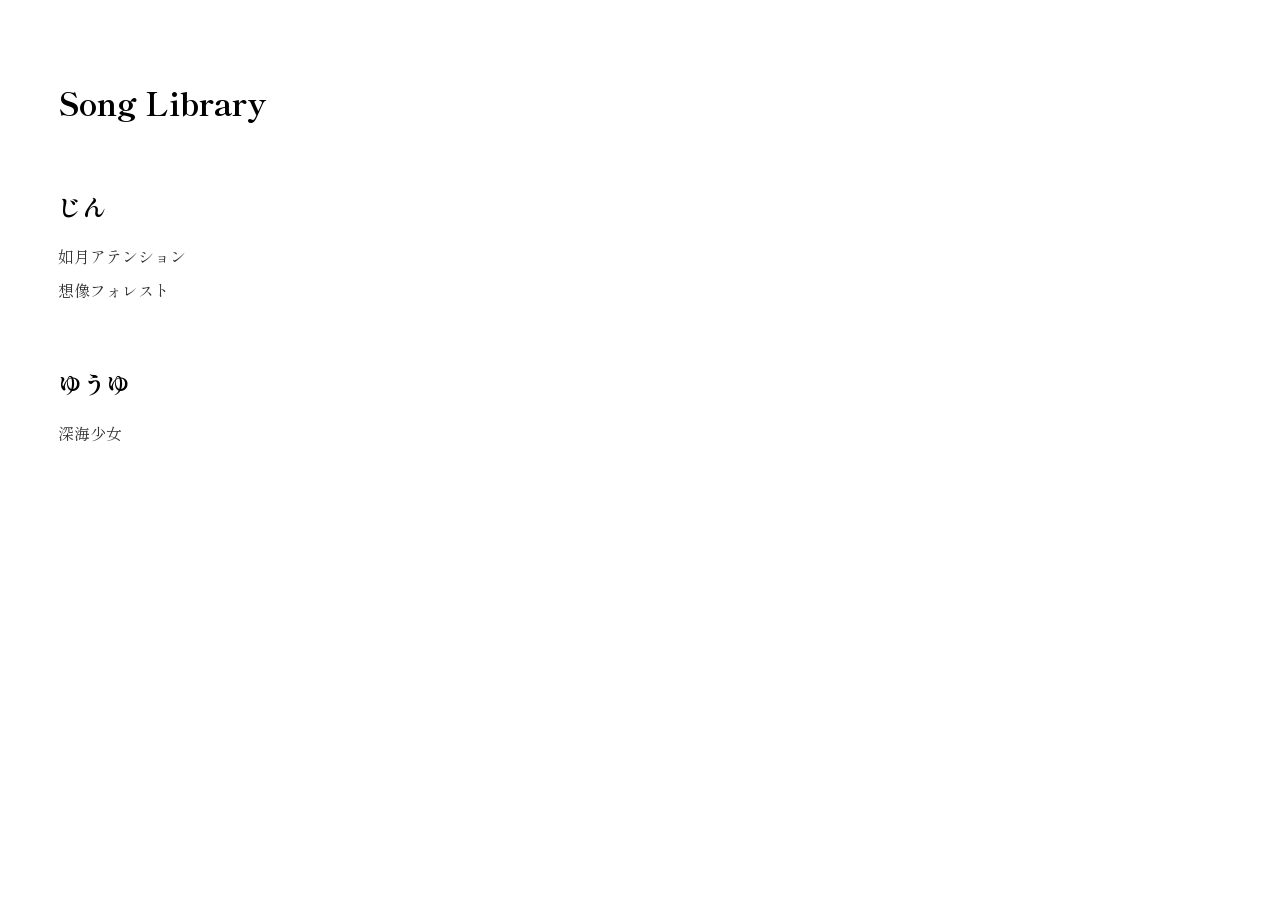
==== index.html @ 131fa568 "インデックスを作成" ====
<!DOCTYPE html>
<html lang="ja">
<head>
    <meta charset="UTF-8">
    <title>歌詞カードライブラリ</title>
    <link rel="stylesheet" href="css/style.css">
    <link href="https://fonts.googleapis.com/css2?family=Shippori+Mincho:wght@400;700&display=swap" rel="stylesheet">
    <style>
        body { font-family: 'Shippori Mincho', serif; padding: 50px; }
        .artist-section { margin-bottom: 30px; }
        ul { list-style: none; padding: 0; }
        li { margin: 10px 0; }
        a { text-decoration: none; color: #333; }
        a:hover { text-decoration: underline; }
    </style>
</head>
<body>
    <h1>Song Library</h1>
    
        <section class="artist-section">
            <h2>じん</h2>
            <ul><li><a href="じん/如月アテンション.html">如月アテンション</a></li><li><a href="じん/想像フォレスト.html">想像フォレスト</a></li></ul>
        </section>
        
        <section class="artist-section">
            <h2>ゆうゆ</h2>
            <ul><li><a href="ゆうゆ/深海少女.html">深海少女</a></li></ul>
        </section>
        
</body>
</html>
---- css/style.css ----
@charset "UTF-8";
l-ruby {
  display: ruby;
}

l-rt {
  display: ruby-text;
  font-size: 0.5em;
}

.mode-vocal l-ruby {
  display: inline;
}
.mode-vocal l-kanji {
  display: none;
}
.mode-vocal l-rt {
  display: inline;
  font-size: 1rem;
}

l-sep {
  display: none;
}

.mode-vocal l-sep {
  display: inline-block;
  font-weight: bold;
  color: red;
}

l-vowel {
  display: none;
}

.mode-vocal l-vowel {
  display: inline-block;
  font-weight: bold;
  color: blue;
}

l-breath {
  display: none;
}

.mode-vocal l-breath {
  display: inline-block;
  font-weight: bold;
  color: green;
}

l-cho {
  display: none;
}

.mode-vocal l-cho {
  display: inline-block;
  font-weight: bold;
  color: purple;
}

.mode-vocal l-acc {
  background-color: yellow;
}

section {
  margin-top: 4em;
}

main {
  margin: 0 auto;
  width: 800px;
  text-align: center;
  /* フォントの指定 */
  font-family: "Shippori Mincho", serif;
  /* 歌詞カードっぽく見せるためのおすすめ設定 */
  font-weight: 700;
  /* 通常の太さ（強調したいなら700） */
  line-height: 2.5;
  /* 行間を広げて余韻を出す */
  letter-spacing: 0.05em;
  /* 字間をわずかに広げて読みやすく */
  color: #333;
  /* 真っ黒より少しグレーにすると目に優しい */
}

/* 戻るリンクのスタイル */
.back-link {
  display: inline-block;
  margin-bottom: 20px;
  text-decoration: none;
  color: #888;
  font-size: 0.9rem;
  transition: color 0.3s;
}

.back-link:hover {
  color: #333;
}

@media print {
  .no-print {
    display: none !important;
  }
}/*# sourceMappingURL=style.css.map */
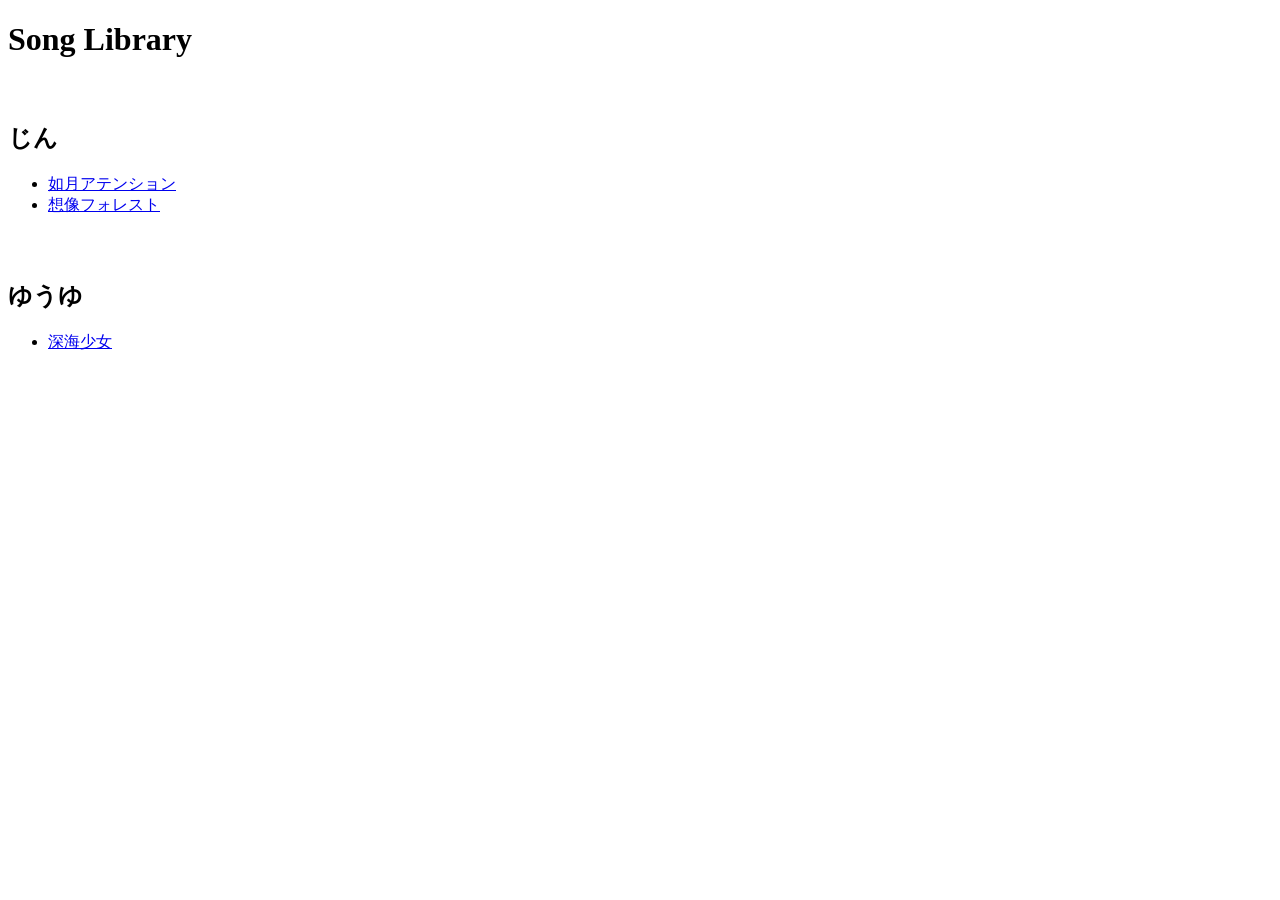
==== commit c6d69b2e: "お試し" ====
--- a/index.html
+++ b/index.html
@@ -1,31 +1,30 @@
-<!DOCTYPE html>
+<!doctype html>
 <html lang="ja">
-<head>
-    <meta charset="UTF-8">
+  <head>
+    <meta charset="UTF-8" />
     <title>歌詞カードライブラリ</title>
-    <link rel="stylesheet" href="css/style.css">
-    <link href="https://fonts.googleapis.com/css2?family=Shippori+Mincho:wght@400;700&display=swap" rel="stylesheet">
-    <style>
-        body { font-family: 'Shippori Mincho', serif; padding: 50px; }
-        .artist-section { margin-bottom: 30px; }
-        ul { list-style: none; padding: 0; }
-        li { margin: 10px 0; }
-        a { text-decoration: none; color: #333; }
-        a:hover { text-decoration: underline; }
-    </style>
-</head>
-<body>
+    <link rel="stylesheet" href="css/style.css" />
+    <link
+      href="https://fonts.googleapis.com/css2?family=Shippori+Mincho:wght@400;700&display=swap"
+      rel="stylesheet"
+    />
+  </head>
+  <body>
     <h1>Song Library</h1>
-    
-        <section class="artist-section">
-            <h2>じん</h2>
-            <ul><li><a href="じん/如月アテンション.html">如月アテンション</a></li><li><a href="じん/想像フォレスト.html">想像フォレスト</a></li></ul>
-        </section>
-        
-        <section class="artist-section">
-            <h2>ゆうゆ</h2>
-            <ul><li><a href="ゆうゆ/深海少女.html">深海少女</a></li></ul>
-        </section>
-        
-</body>
-</html>+
+    <section class="artist-section">
+      <h2>じん</h2>
+      <ul>
+        <li><a href="じん/如月アテンション.html">如月アテンション</a></li>
+        <li><a href="じん/想像フォレスト.html">想像フォレスト</a></li>
+      </ul>
+    </section>
+
+    <section class="artist-section">
+      <h2>ゆうゆ</h2>
+      <ul>
+        <li><a href="ゆうゆ/深海少女.html">深海少女</a></li>
+      </ul>
+    </section>
+  </body>
+</html>
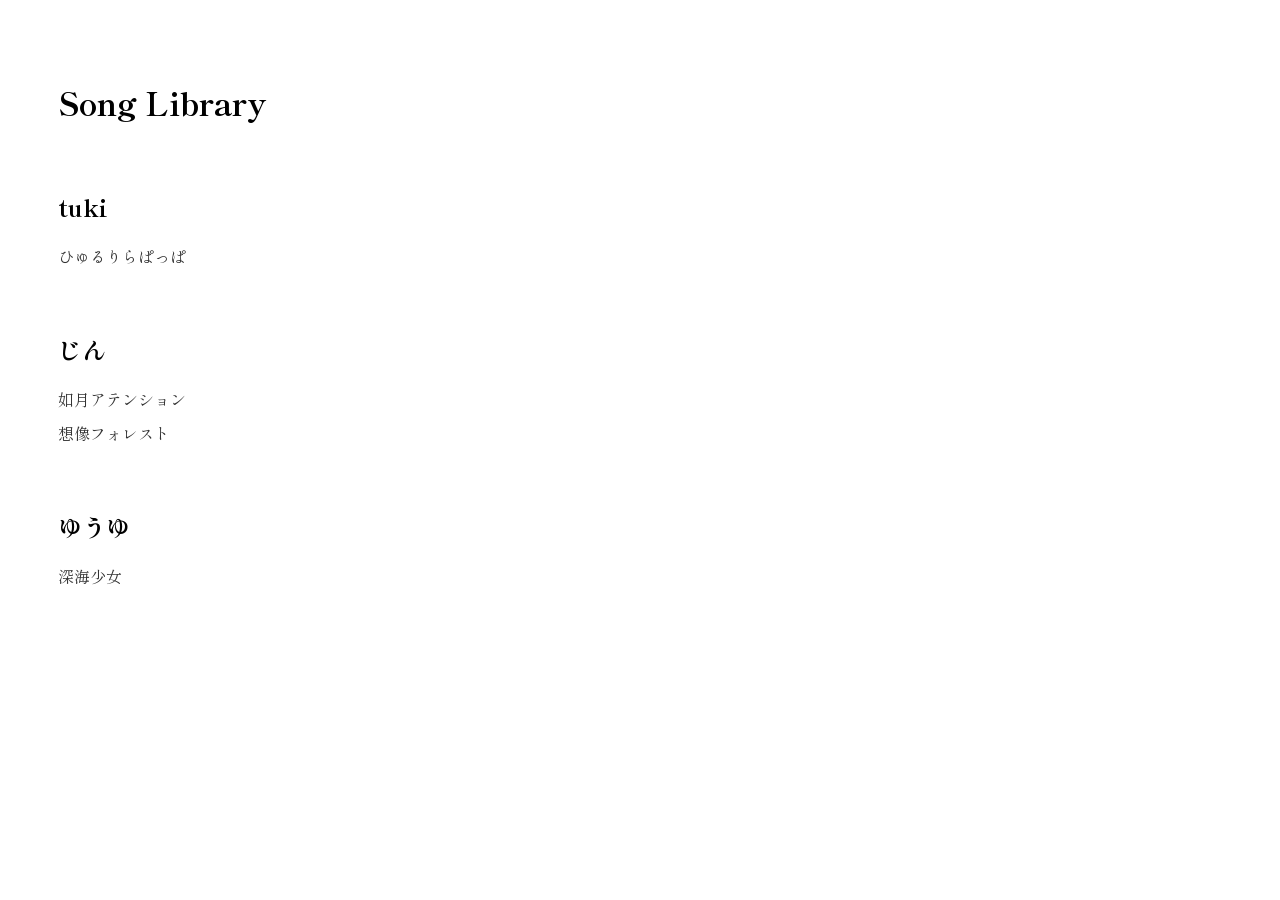
==== commit b02be69f: "ひゅるりらぱっぱ" ====
--- a/index.html
+++ b/index.html
@@ -1,30 +1,36 @@
-<!doctype html>
+<!DOCTYPE html>
 <html lang="ja">
-  <head>
-    <meta charset="UTF-8" />
+<head>
+    <meta charset="UTF-8">
     <title>歌詞カードライブラリ</title>
-    <link rel="stylesheet" href="css/style.css" />
-    <link
-      href="https://fonts.googleapis.com/css2?family=Shippori+Mincho:wght@400;700&display=swap"
-      rel="stylesheet"
-    />
-  </head>
-  <body>
+    <link rel="stylesheet" href="css/style.css">
+    <link href="https://fonts.googleapis.com/css2?family=Shippori+Mincho:wght@400;700&display=swap" rel="stylesheet">
+    <style>
+        body { font-family: 'Shippori Mincho', serif; padding: 50px; }
+        .artist-section { margin-bottom: 30px; }
+        ul { list-style: none; padding: 0; }
+        li { margin: 10px 0; }
+        a { text-decoration: none; color: #333; }
+        a:hover { text-decoration: underline; }
+    </style>
+</head>
+<body>
     <h1>Song Library</h1>
-
-    <section class="artist-section">
-      <h2>じん</h2>
-      <ul>
-        <li><a href="じん/如月アテンション.html">如月アテンション</a></li>
-        <li><a href="じん/想像フォレスト.html">想像フォレスト</a></li>
-      </ul>
-    </section>
-
-    <section class="artist-section">
-      <h2>ゆうゆ</h2>
-      <ul>
-        <li><a href="ゆうゆ/深海少女.html">深海少女</a></li>
-      </ul>
-    </section>
-  </body>
-</html>
+    
+        <section class="artist-section">
+            <h2>tuki</h2>
+            <ul><li><a href="tuki/ひゅるりらぱっぱ.html">ひゅるりらぱっぱ</a></li></ul>
+        </section>
+        
+        <section class="artist-section">
+            <h2>じん</h2>
+            <ul><li><a href="じん/如月アテンション.html">如月アテンション</a></li><li><a href="じん/想像フォレスト.html">想像フォレスト</a></li></ul>
+        </section>
+        
+        <section class="artist-section">
+            <h2>ゆうゆ</h2>
+            <ul><li><a href="ゆうゆ/深海少女.html">深海少女</a></li></ul>
+        </section>
+        
+</body>
+</html>
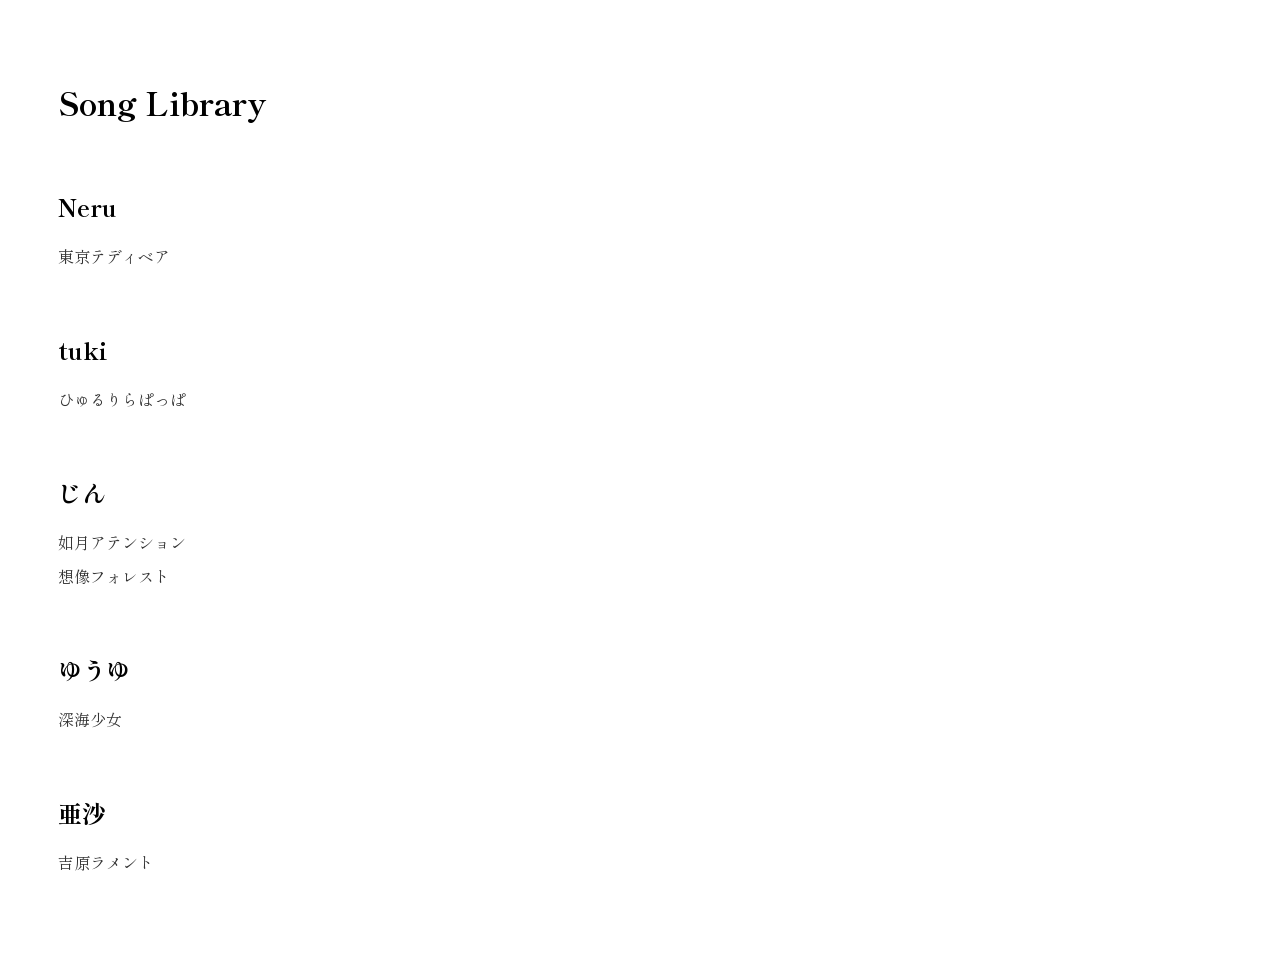
==== commit 74fa09a9: "東京テディベア" ====
--- a/index.html
+++ b/index.html
@@ -18,6 +18,11 @@
     <h1>Song Library</h1>
     
         <section class="artist-section">
+            <h2>Neru</h2>
+            <ul><li><a href="Neru/東京テディベア.html">東京テディベア</a></li></ul>
+        </section>
+        
+        <section class="artist-section">
             <h2>tuki</h2>
             <ul><li><a href="tuki/ひゅるりらぱっぱ.html">ひゅるりらぱっぱ</a></li></ul>
         </section>
@@ -32,5 +37,10 @@
             <ul><li><a href="ゆうゆ/深海少女.html">深海少女</a></li></ul>
         </section>
         
+        <section class="artist-section">
+            <h2>亜沙</h2>
+            <ul><li><a href="亜沙/吉原ラメント.html">吉原ラメント</a></li></ul>
+        </section>
+        
 </body>
 </html>
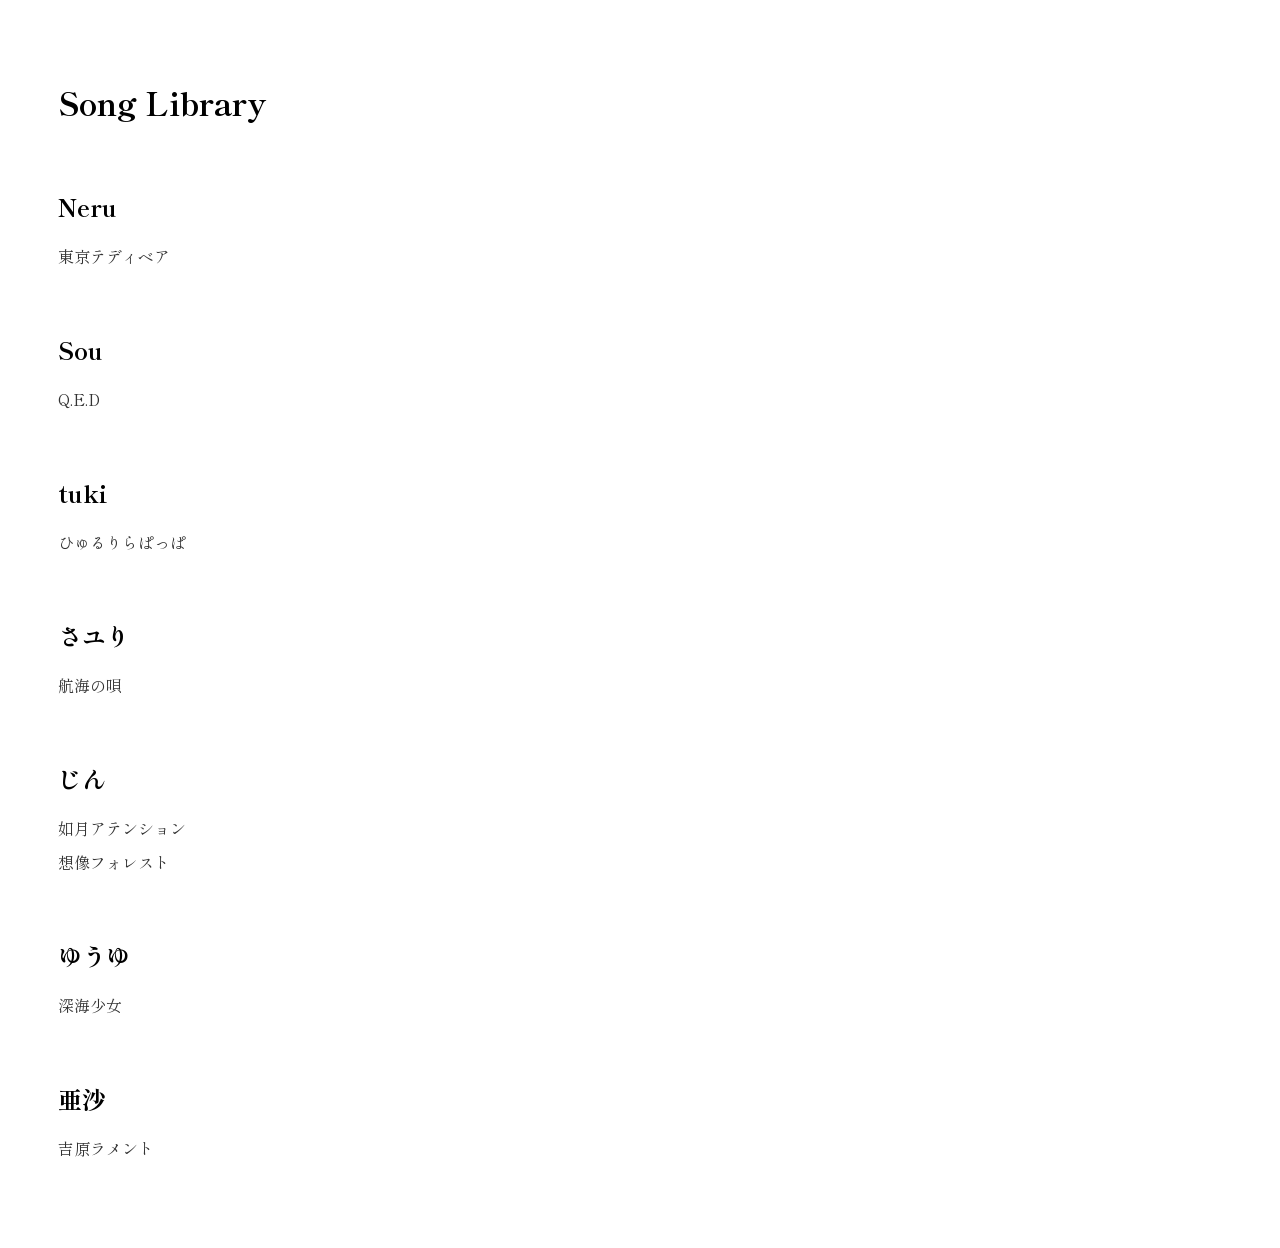
==== commit 0fb56ce5: "改修" ====
--- a/index.html
+++ b/index.html
@@ -23,8 +23,18 @@
         </section>
         
         <section class="artist-section">
+            <h2>Sou</h2>
+            <ul><li><a href="Sou/Q.E.D.html">Q.E.D</a></li></ul>
+        </section>
+        
+        <section class="artist-section">
             <h2>tuki</h2>
             <ul><li><a href="tuki/ひゅるりらぱっぱ.html">ひゅるりらぱっぱ</a></li></ul>
+        </section>
+        
+        <section class="artist-section">
+            <h2>さユり</h2>
+            <ul><li><a href="さユり/航海の唄.html">航海の唄</a></li></ul>
         </section>
         
         <section class="artist-section">
